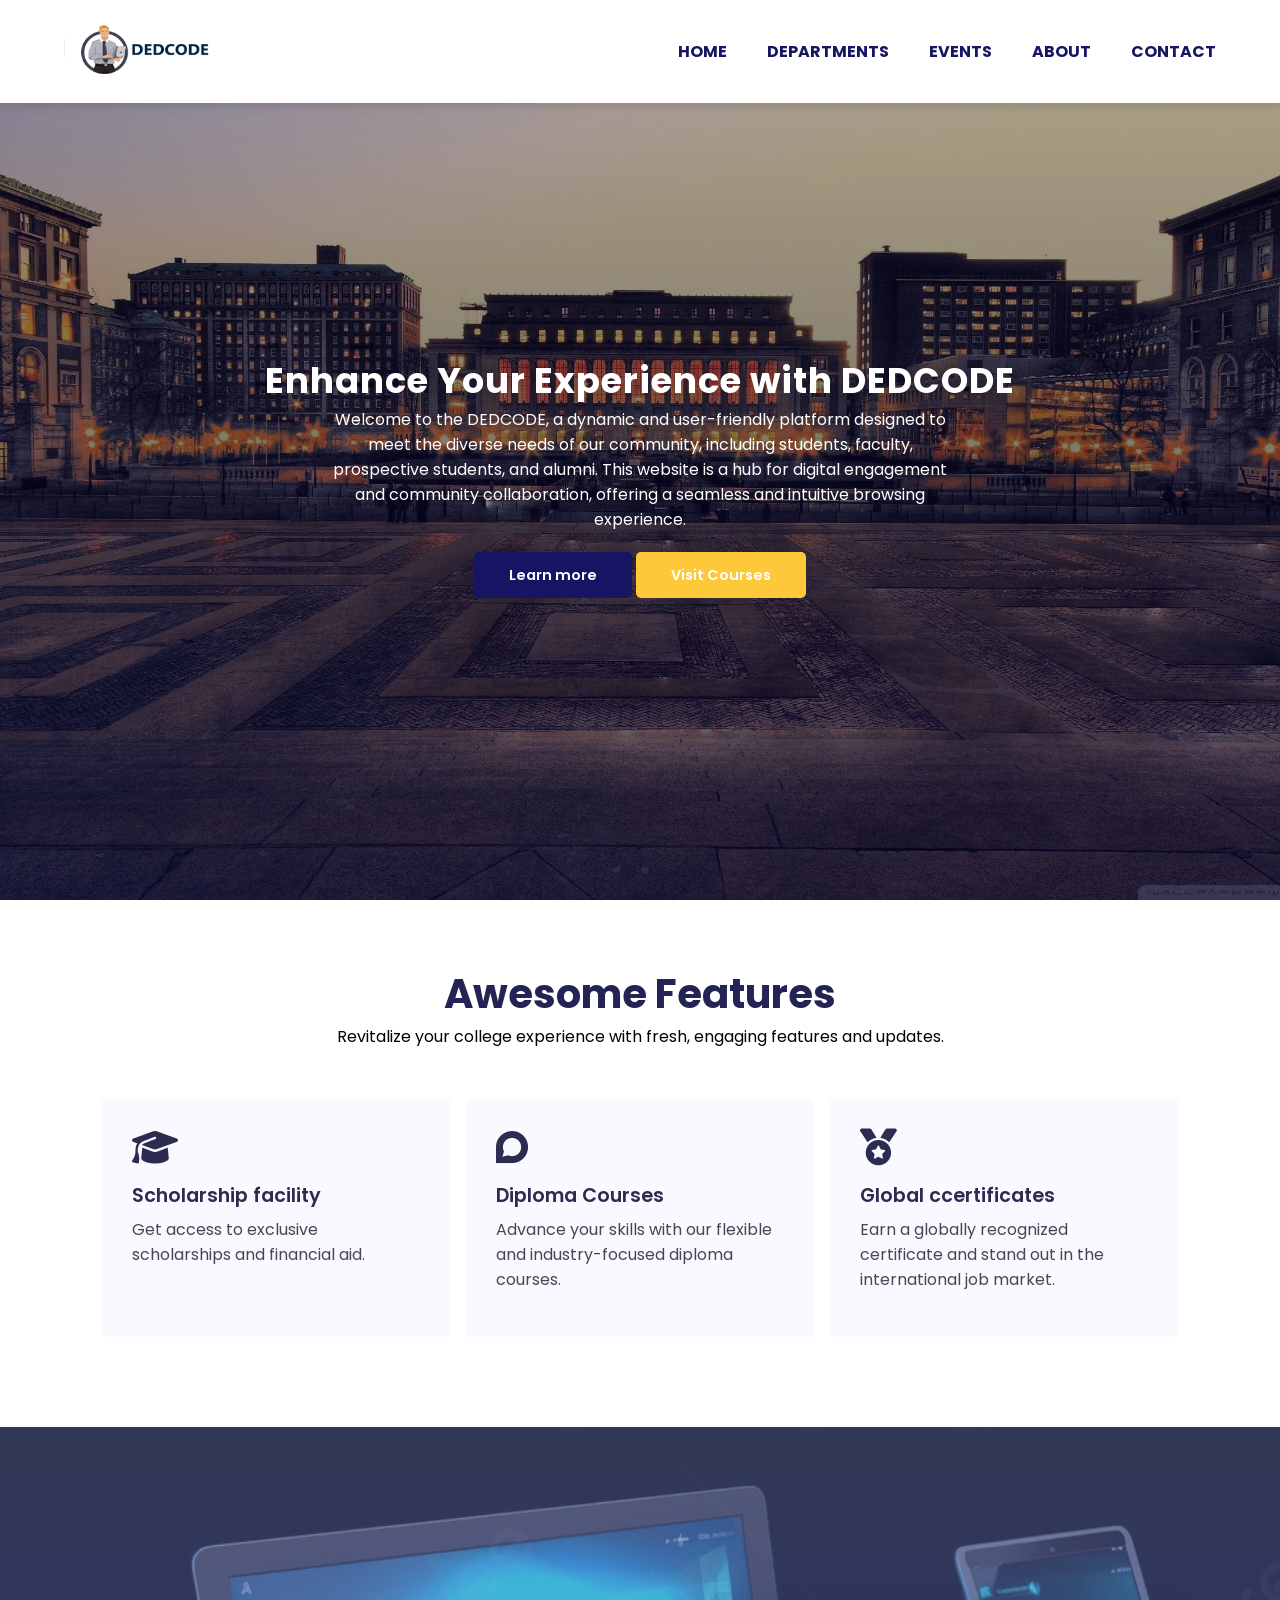
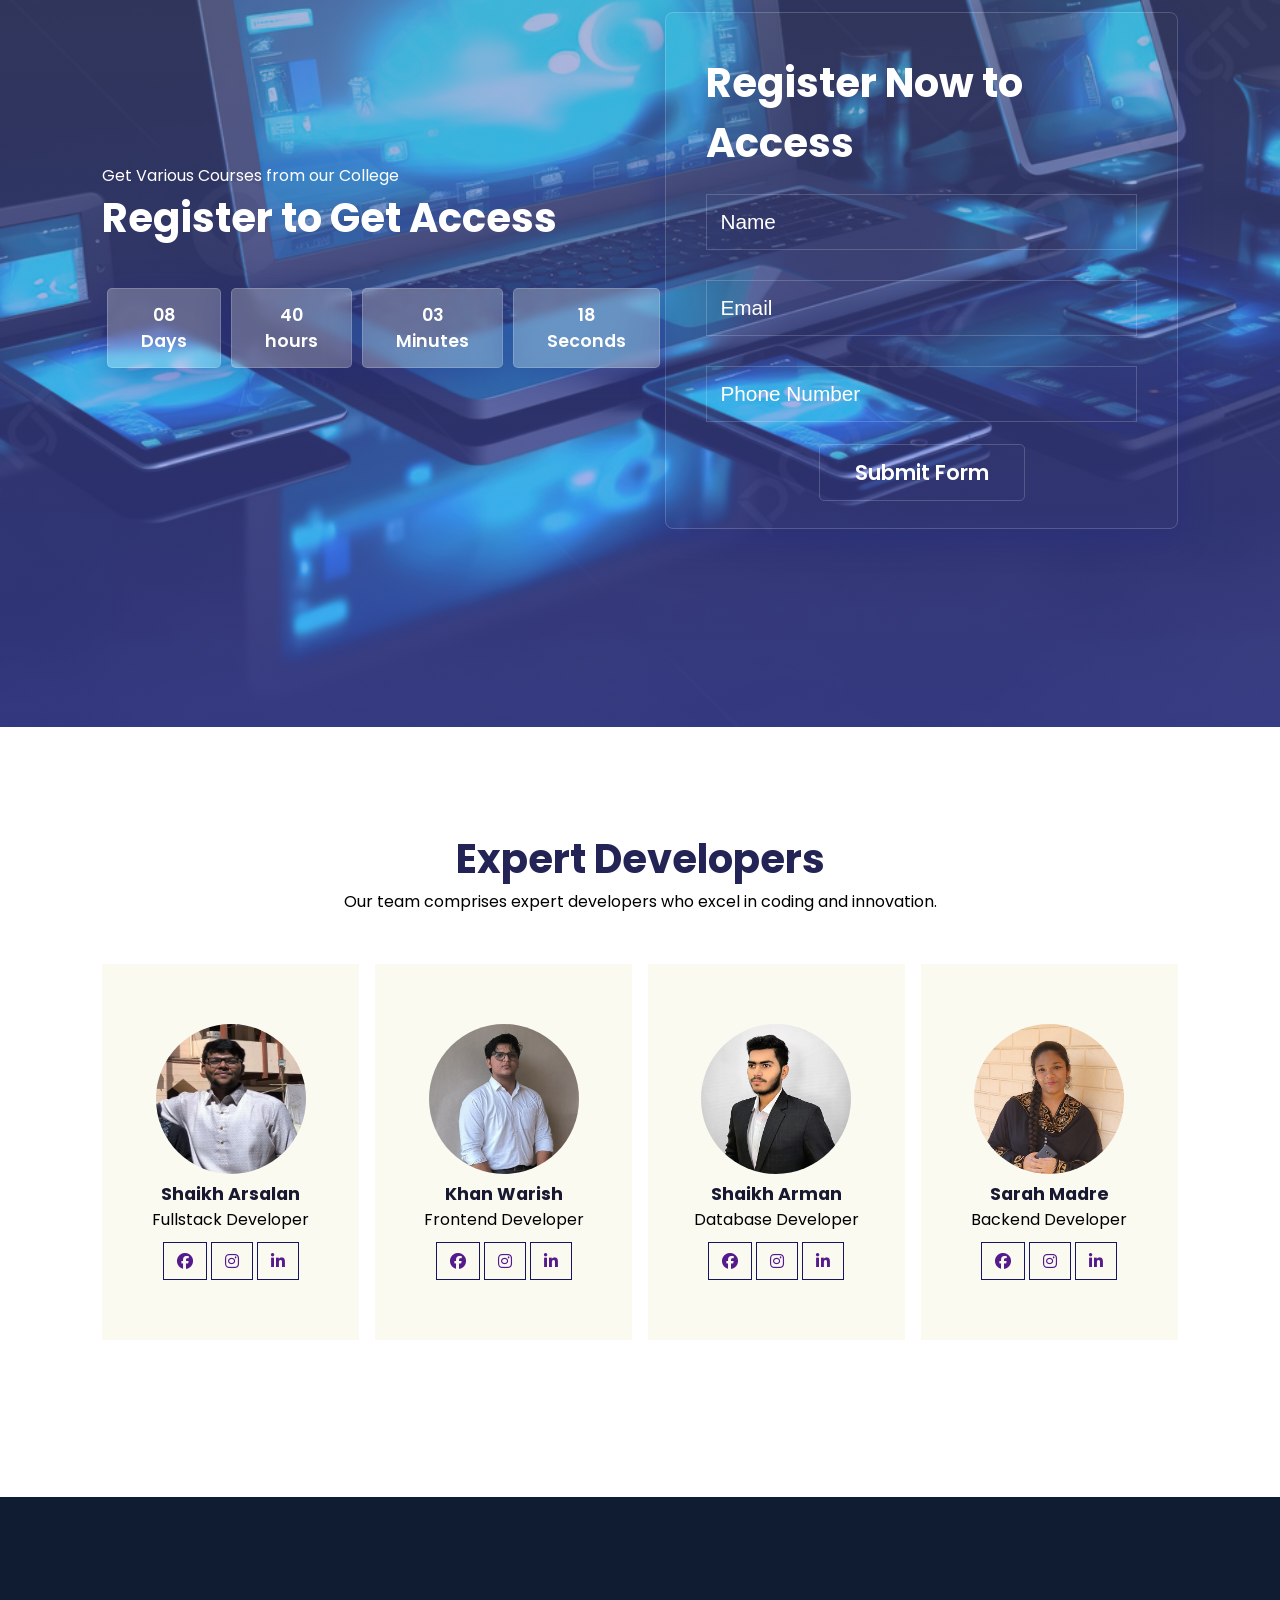
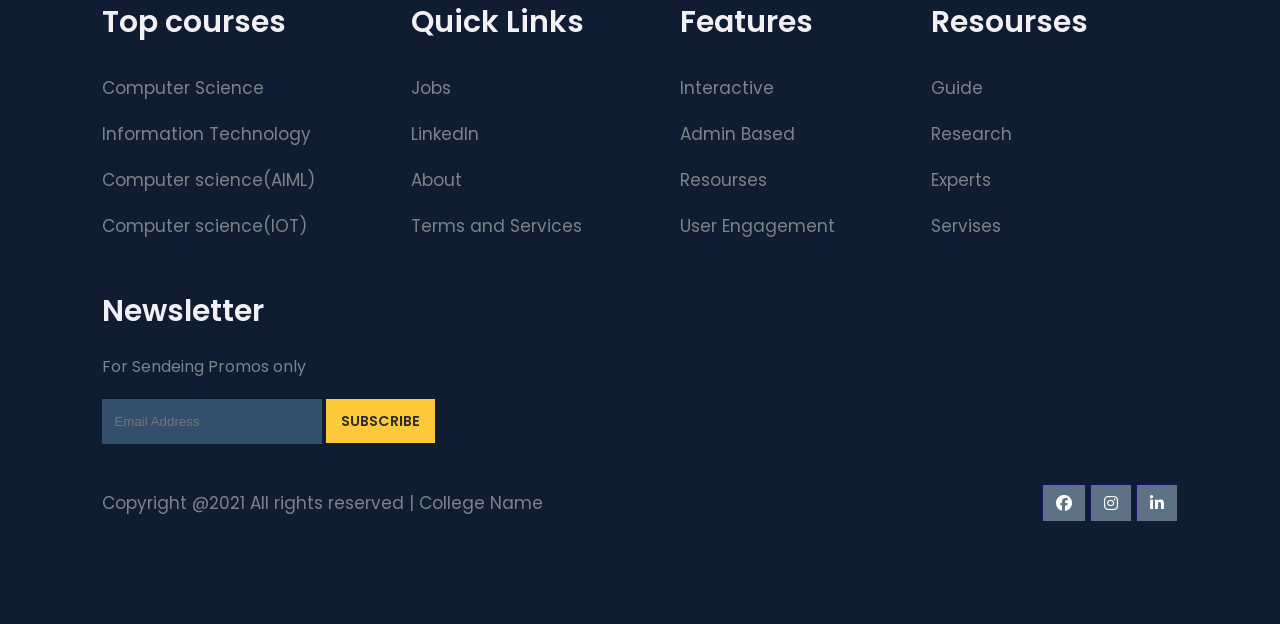
==== home.html @ 60961abe "Initial commit" ====
<!DOCTYPE html>
<html lang="en">
  <head>
    <link
      rel="stylesheet"
      href="https://cdnjs.cloudflare.com/ajax/libs/font-awesome/6.6.0/css/all.min.css"
    />

    <link rel="shortcut icon" type="DEDCODE" href="image/Logo.png" />
    <meta charset="UTF-8" />
    <meta name="viewport" content="width=device-width, initial-scale=1.0" />
    <title>DEDCODE.com</title>
    <link rel="stylesheet" href="home.css" />
  </head>
  <body>
    <nav>
      <a
        href="home.html
      
      "
        ><img src="image/logo-flat.png" alt=""
      /></a>
      <div class="navigation">
        <ul>
          <li><a href="#">HOME</a></li>
          <li><a href="#">DEPARTMENTS</a></li>
          <li><a href="#">EVENTS</a></li>
          <li><a href="#">ABOUT</a></li>
          <li><a href="#">CONTACT</a></li>
        </ul>
      </div>
    </nav>

    <section id="home" class="section">
      <h2>Enhance Your Experience with DEDCODE</h2>
      <p>
        Welcome to the DEDCODE, a dynamic and user-friendly platform designed to
        meet the diverse needs of our community, including students, faculty,
        prospective students, and alumni. This website is a hub for digital
        engagement and community collaboration, offering a seamless and
        intuitive browsing experience.
      </p>
      <div class="btn">
        <a href="#" class="blue">Learn more</a>
        <a href="#" class="yellow">Visit Courses</a>
      </div>
    </section>

    <section id="features">
      <h1>Awesome Features</h1>
      <p>
        Revitalize your college experience with fresh, engaging features and
        updates.
      </p>
      <div class="fea-base">
        <div class="fea-box">
          <i class="fa-solid fa-graduation-cap"></i>
          <h3>Scholarship facility</h3>
          <p>Get access to exclusive scholarships and financial aid.</p>
        </div>
        <div class="fea-box">
          <i class="fa-brands fa-discourse"></i>
          <h3>Diploma Courses</h3>
          <p>
            Advance your skills with our flexible and industry-focused diploma
            courses.
          </p>
        </div>
        <div class="fea-box">
          <i class="fa-solid fa-medal"></i>
          <h3>Global ccertificates</h3>
          <p>
            Earn a globally recognized certificate and stand out in the
            international job market.
          </p>
        </div>
      </div>
    </section>

    <section id="registration">
      <div class="remainder">
        <p>Get Various Courses from our College</p>
        <h1>Register to Get Access</h1>
        <div class="time">
          <div class="date">08 <br />Days</div>
          <div class="date">40 <br />hours</div>
          <div class="date">03 <br />Minutes</div>
          <div class="date">18 <br />Seconds</div>
        </div>
      </div>
      <div class="form">
        <h3>Register Now to Access</h3>
        <input type="text" name="" placeholder="Name" id="" />
        <input type="text" name="" placeholder="Email" id="" />
        <input type="text" name="" placeholder="Phone Number" id="" />
        <div class="btn">
          <a href="#" class="yellow">Submit Form</a>
        </div>
      </div>
    </section>

    <section id="experts">
      <h1>Expert Developers</h1>
      <p>
        Our team comprises expert developers who excel in coding and innovation.
      </p>
      <div class="expert-box">
        <div class="profile">
          <img src="image/Arsalan.jpg" alt="" />
          <h6>Shaikh Arsalan</h6>
          <p>Fullstack Developer</p>
          <div class="pro-links">
          <a href=""><i class="fab fa-facebook"></i></a>
          <a href=""><i class="fab fa-instagram"></i></a>
          <a href=""><i class="fab fa-linkedin-in"></i></a>
        </div>
        </div>
        <div class="profile">
          <img src="image/warish.jpg" alt="" />
          <h6>Khan Warish</h6>
          <p>Frontend Developer</p>
          <div class="pro-links">
          <a href=""><i class="fab fa-facebook"></i></a>
          <a href=""><i class="fab fa-instagram"></i></a>
          <a href=""><i class="fab fa-linkedin-in"></i></a>
        </div>
        </div>
        <div class="profile">
          <img src="image/arman.jpg" alt="" />
          <h6>Shaikh Arman</h6>
          <p>Database Developer</p>
          <div class="pro-links">
          <a href=""><i class="fab fa-facebook"></i></a>
          <a href=""><i class="fab fa-instagram"></i></a>
          <a href=""><i class="fab fa-linkedin-in"></i></a>
        </div>
        </div>
        <div class="profile">
          <img src="image/sarah.jpg" alt="" />
          <h6>Sarah Madre</h6>
          <p>Backend Developer</p>
          <div class="pro-links">
          <a href=""><i class="fab fa-facebook"></i></a>
          <a href=""><i class="fab fa-instagram"></i></a>
          <a href=""><i class="fab fa-linkedin-in"></i></a>
        </div>
      </div>
    </section>

    <footer>
      <div class="footer-col">
        <h3>Top courses</h3>
        <li>Computer Science</li>
        <li>Information Technology</li>
        <li>Computer science(AIML)</li>
        <li>Computer science(IOT)</li>
      </div>

      <div class="footer-col">
        <h3>Quick Links</h3>
        <li>Jobs</li>
        <li>LinkedIn</li>
        <li>About</li>
        <li>Terms and Services</li>
      </div>

      <div class="footer-col">
        <h3>Features</h3>
        <li>Interactive</li>
        <li>Admin Based</li>
        <li>Resourses</li>
        <li>User Engagement</li>
      </div>

      <div class="footer-col">
        <h3>Resourses</h3>
        <li>Guide</li>
        <li>Research</li>
        <li>Experts</li>
        <li>Servises</li>
      </div>
      
      <div class="footer-col">
        <h3>Newsletter</h3>
        <p>For Sendeing Promos only</p>
        <div class="subscribe">
          <input type="text" placeholder="Email Address">
          <a href="#" class="yellow">SUBSCRIBE</a>
        </div>
      </div>
      
      <div class="copyright">
        <p>Copyright @2021 All rights reserved | College Name</p>
        <div class="pro-links">
          <a href=""><i class="fab fa-facebook"></i></a>
          <a href=""><i class="fab fa-instagram"></i></a>
          <a href=""><i class="fab fa-linkedin-in"></i></a>
        </div>
    </footer>
  </body>
</html>
---- home.css ----
@import url("https://fonts.googleapis.com/css2?family=Poppins:ital,wght@0,100;0,200;0,300;0,400;0,500;0,600;0,700;0,800;0,900;1,100;1,200;1,300;1,400;1,500;1,600;1,700;1,800;1,900&display=swap");

* {
  margin: 0;
  padding: 0;
  box-sizing: border-box;
}

body {
  font-family: "poppins", sans-serif;
}

h1 {
  font-size: 2.5rem;
  font-weight: 700;
  color: rgb(35, 35, 85);
}

span {
  font-weight: 0.9rem;
  color: #757373;
}

h6 {
  font-size: 1.1rem;
  color: rgb(24, 24, 49);
}

nav {
  display: flex;
  flex-direction: row;
  justify-content: space-between;
  align-items: center;
  padding: 1vw 5vw;
  box-shadow: 2px 2px 10px rgba(0, 0, 0, 0.15);
  position: fixed;
  width: 100%;
  background-color: white;
  z-index: 999;
}

nav img {
  width: 160px;
  height: 70px;
  border-radius: 30px;
  cursor: pointer;
  margin-right: 2px;
}

nav .navigation ul {
  display: flex;
  justify-content: flex-end;
  align-items: center;
}

nav .navigation ul li {
  list-style: none;
  margin-left: 40px;
}

nav .navigation ul li a {
  text-decoration: none;
  color: rgb(21, 21, 100);
  font-size: 16px;
  font-weight: 500;
  font-weight: bold;
  transition: 0.3s ease;
  justify-content: center;
  align-items: center;
}

nav .navigation ul li a:hover {
  color: #fdc93b;
}

#home {
  padding-top: 40px;
  background-image: linear-gradient(rgba(9, 5, 54, 0.3), rgba(5, 4, 46, 0.7)),
    url("image/col.jpg");
  width: 100%;
  height: 100vh;
  background-size: cover;
  background-position: center;
  display: flex;
  flex-direction: column;
  justify-content: center;
  align-items: center;
  text-align: center;
}
#home h2 {
  color: white;
  font-size: 2.2rem;
  letter-spacing: 1px;
}

#home p {
  width: 50%;
  color: white;
  font-size: 1rem;
  line-height: 25px;
}

#home a {
  text-decoration: none;
  font-size: 0.9rem;
  padding: 13px 35px;
  background-color: #fff;
  font-weight: 600;
  border-radius: 5px;
}

#home .btn {
  margin-top: 30px;
}

#home a.blue {
  color: white;
  background-color: rgb(21, 21, 100);
  transition: 0.3s ease;
}

#home a.blue:hover {
  color: rgb(21, 21, 100);
  background-color: rgb(255, 255, 255);
}

#home a.yellow {
  color: white;
  background-color: #fdc93b;
  transition: 0.3s ease;
}

#home a.yellow:hover {
  color: rgb(21, 21, 100);
  background-color: rgb(255, 255, 255);
}

#features {
  padding: 5vw 8vw 0 8vw;
  text-align: center;
}

#features .fea-box {
  background-color: #f9f9ff;
  text-align: start;
  padding: 30px 30px 45px 30px;
}

#features .fea-box i {
  font-size: 2.3rem;
  color: rgb(44, 44, 80);
}

#features .fea-box h3 {
  font-size: 1.2rem;
  font-weight: 600;
  color: rgb(44, 44, 80);
  padding: 13px 0 7px 0;
}

#features .fea-box p {
  font-size: 1rem;
  font-weight: 400;
  color: rgb(70, 70, 87);
}

#features .fea-base {
  display: grid;
  grid-template-columns: repeat(auto-fit, minmax(320px, 1fr));
  grid-gap: 1rem;
  margin-top: 50px;
}

#registration {
  margin-top: 90px;
  padding: 5vw 8vw 6vw 8vw;
  background-image: linear-gradient(
      rgba(99, 112, 168, 0.5),
      rgba(81, 91, 233, 0.5)
    ),
    url("image/laptop.jpg");
  width: 100%;
  height: 100vh;
  background-size: cover;
  background-position: center;
  display: flex;
  justify-content: space-between;
  align-items: center;
}

#registration .remainder {
  color: #fff;
}

#registration .remainder h1 {
  color: #fff;
}

#registration .remainder .time {
  display: flex;
  margin-top: 40px;
}

#registration .remainder .time .date {
  text-align: center;
  padding: 13px 33px;
  background: rgba(255, 255, 255, 0.25);
  backdrop-filter: blur(4px);
  box-shadow: 0 8px 32px 0 rgba(31, 38, 135, 0.37);
  border-radius: 5px;
  margin: 0 5px 10px 5px;
  border: 1px solid rgba(255, 255, 255, 0.18);
  font-size: 1.1rem;
  font-weight: 600;
}

#registration .form {
  background: transparent;
  border: 1px solid rgba(255, 255, 255, 0.18);
  border-radius: 8px;
  display: flex;
  flex-direction: column;
  padding: 40px;
  box-shadow: 0 8px 32px 0 rgba(31, 38, 135, 0.37);
}

#registration .form h3 {
  font-size: 2.5rem;
  color: white;
  margin-bottom: 6px;
}

#registration .form input {
  margin: 15px 0;
  padding: 15px 10px;
  border: none;
  border: 1px solid rgba(255, 255, 255, 0.18);
  background: transparent;
  outline: none;
  color: white;
  font-size: 1.3rem;
}

#registration .form input::placeholder {
  padding: 3px;
  color: white;
}

#registration .form a.yellow {
  text-decoration: none;
  font-size: 1.3rem;
  padding: 13px 35px;
  border: 1px solid rgba(255, 255, 255, 0.18);
  background-color: #fff;
  font-weight: 600;
  border-radius: 5px;
  color: white;
  background: transparent;
  transition: 0.3s ease;
}

#registration .form a.yellow:hover {
  color: rgb(21, 21, 100);
  background-color: #fff;
}

#registration .form .btn {
  margin-top: 20px;
  text-align: center;
}

#experts img {
  height: 150px;
  width: 150px;
  border-radius: 75px;
}

#experts {
  padding: 8vw 8vw 6vw 8vw;
  text-align: center;
}

#experts .expert-box {
  display: grid;
  grid-template-columns: repeat(auto-fit, minmax(250px, 1fr));
  grid-gap: 1rem;
  margin-top: 50px;
}

#experts .expert-box .profile {
  background-color: #fafaf1;
  padding: 60px 15px;
}

.pro-links {
  margin-top: 10px;
}

.pro-links i {
  padding: 10px 13px;
  border: 1px solid rgb(21, 21, 100);
  cursor: pointer;
  transition: 0.3s ease;
}

.pro-links i:hover {
  background-color: rgb(21, 21, 100);
  border: 1px solid rgb(21, 21, 100);
  cursor: pointer;
  color: white;
}

footer {
  margin-top: 80px;
  padding: 8vw;
  background-color: #101c32;
  display: flex;
  justify-content: space-between;
  align-items: flex-start;
  flex-wrap: wrap;
}

footer .footer-col {
  padding-bottom: 40px;
  margin-right: 90px;
}

footer h3 {
  color: rgb(241, 240, 245);
  font-weight: 600;
  font-size: 30px;
  padding-bottom: 20px;
}

footer li {
  list-style: none;
  color: #7b838a;
  padding: 10px 0;
  font-size: 17px;
  cursor: pointer;
  transition: 0.3s ease;
}

footer li:hover {
  color: rgb(241, 240, 245);
}

footer p {
  color: #7b838a;
}

footer .subscribe {
  margin-top: 20px;
}

footer input {
  width: 220px;
  padding: 15px 12px;
  background: #334f6c;
  border: none;
  outline: none;
  color: #fff;
}

footer .subscribe a {
  text-decoration: none;
  font-size: 0.9rem;
  padding: 12px 15px;
  background-color: #fff;
  font-weight: 600;
}

footer .subscribe a.yellow {
  color: #2c2c2c;
  background-color: #fdc93b;
  transition: 0.3s ease;
}

footer .subscribe a.yellow:hover {
  color: rgb(21, 21, 100);
  background-color: rgb(255, 255, 255);
}

footer .copyright {
  display: flex;
  justify-content: space-between;
  align-items: center;
  width: 100%;
  flex-wrap: wrap;
}

footer .copyright p {
  font-size: 17px;
}

footer .copyright .pro-links {
  margin-top: 0px;
}

footer .copyright .pro-links i {
  background-color: #5f7185;
  color: white;
}

footer .copyright .pro-links i:hover {
  background-color: #fdc93b;
  color: #2c2c2c;
}
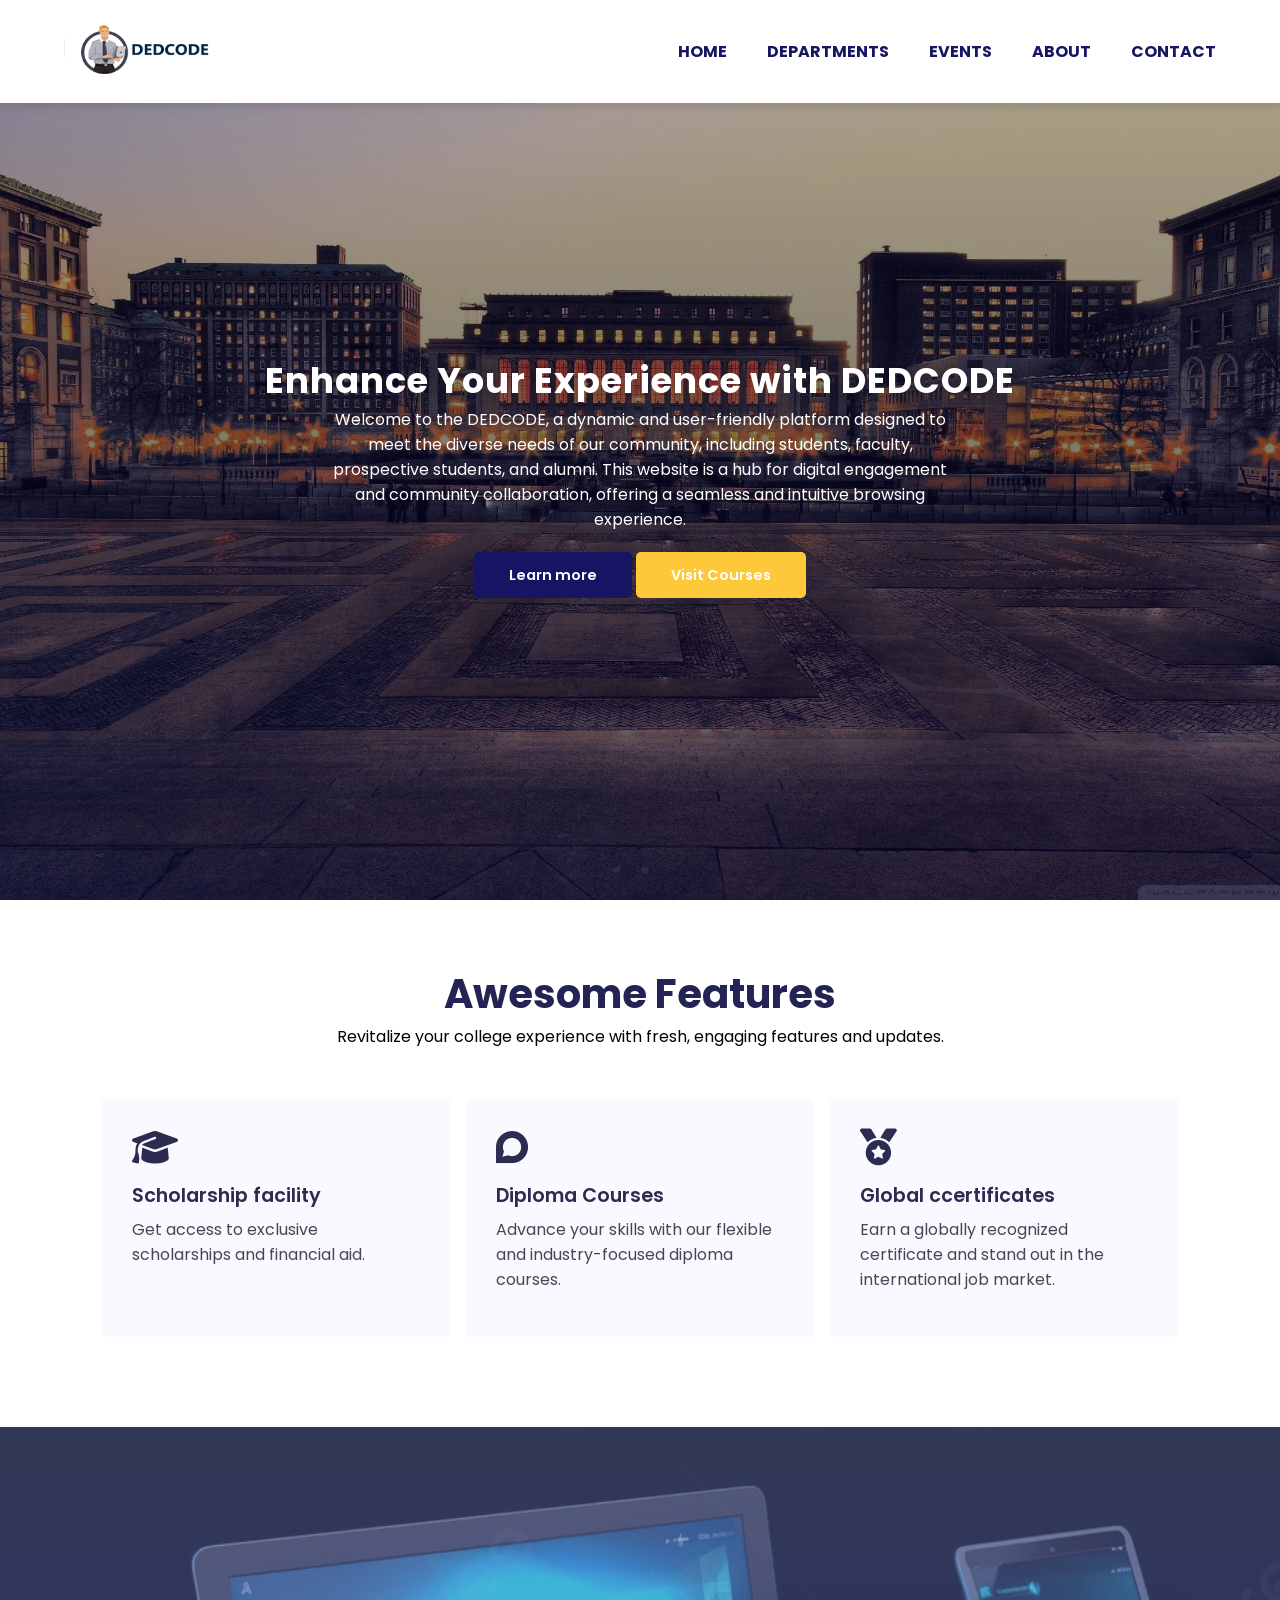
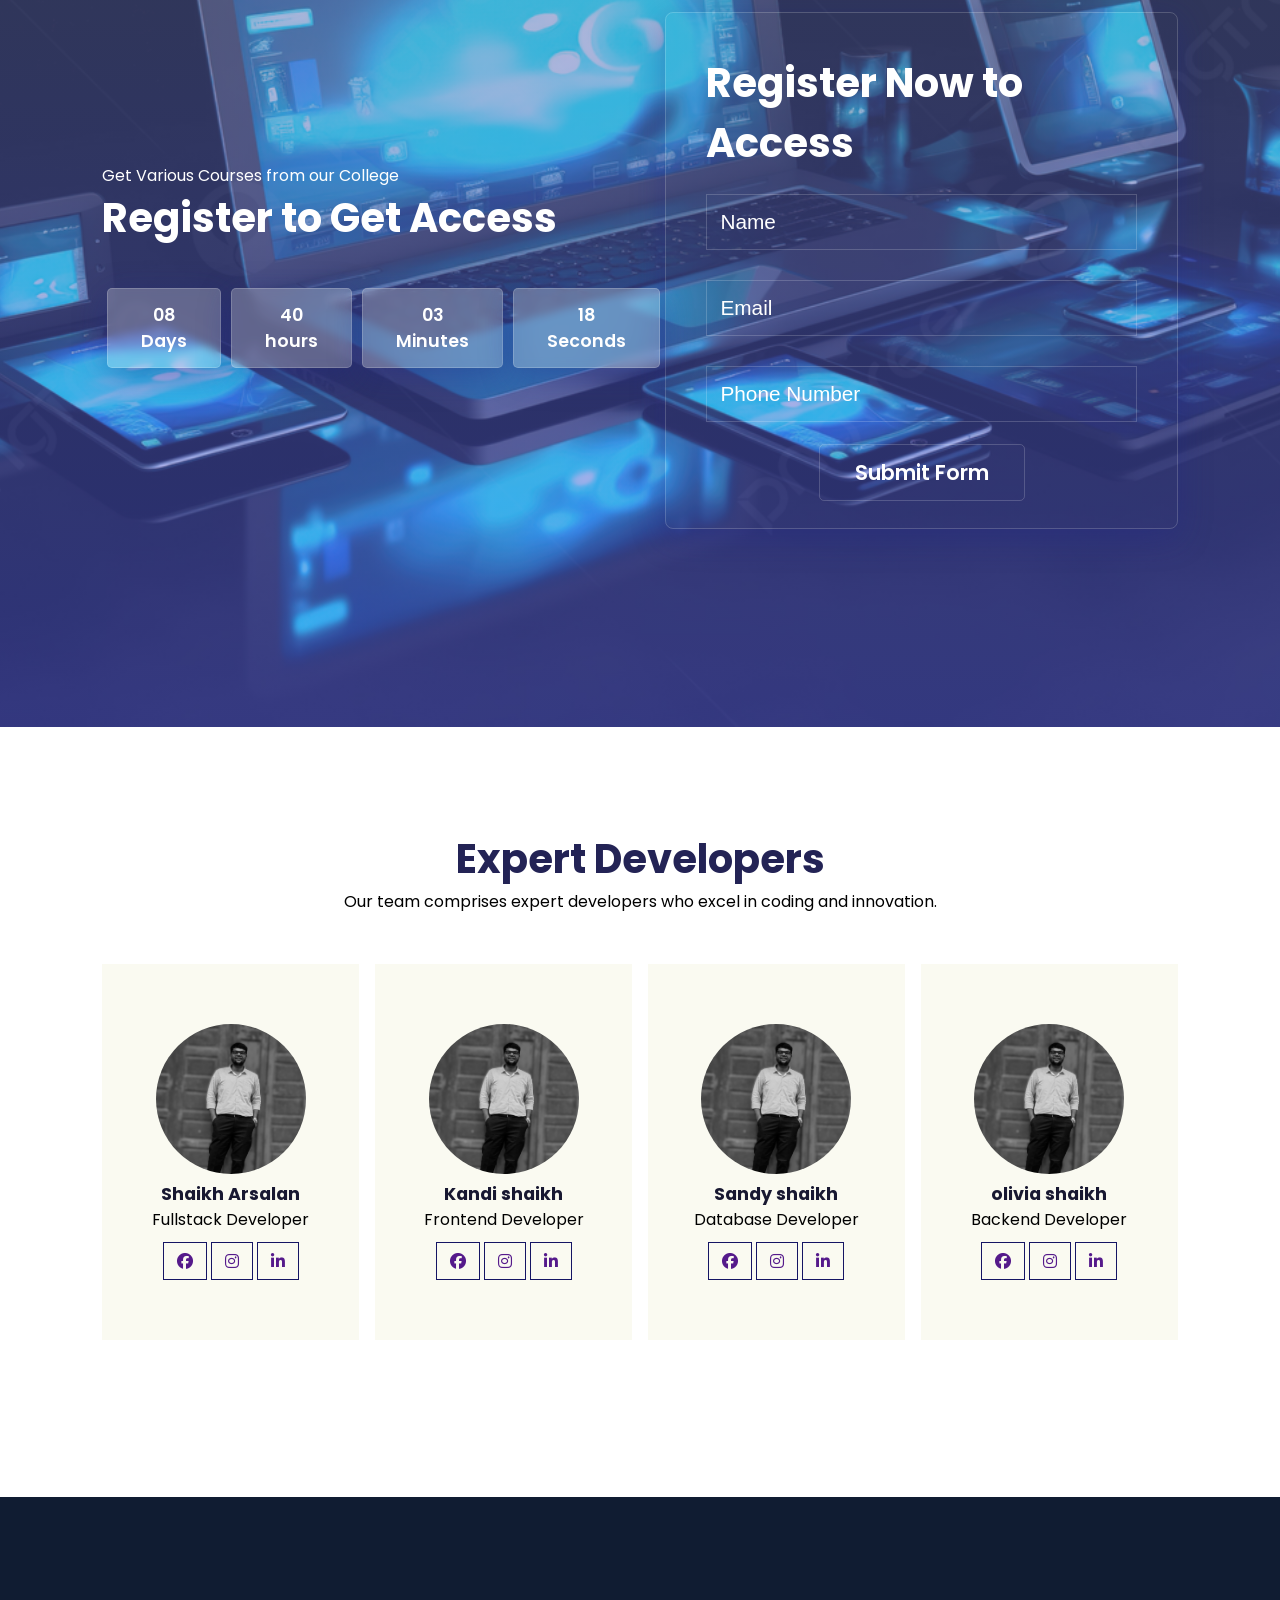
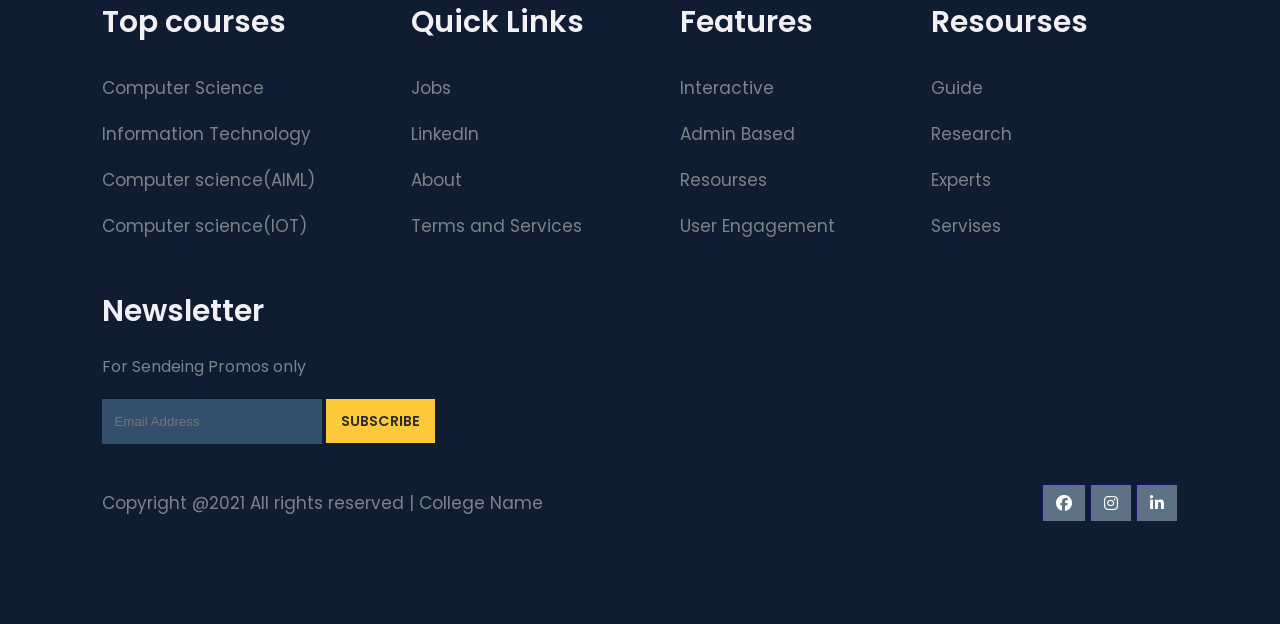
==== commit a9df318f: "Initial commit" ====
--- a/home.html
+++ b/home.html
@@ -106,7 +106,7 @@
       </p>
       <div class="expert-box">
         <div class="profile">
-          <img src="image/Arsalan.jpg" alt="" />
+          <img src="image/img.jpg" alt="" />
           <h6>Shaikh Arsalan</h6>
           <p>Fullstack Developer</p>
           <div class="pro-links">
@@ -116,8 +116,8 @@
         </div>
         </div>
         <div class="profile">
-          <img src="image/warish.jpg" alt="" />
-          <h6>Khan Warish</h6>
+          <img src="image/img.jpg" alt="" />
+          <h6>Kandi shaikh</h6>
           <p>Frontend Developer</p>
           <div class="pro-links">
           <a href=""><i class="fab fa-facebook"></i></a>
@@ -126,8 +126,8 @@
         </div>
         </div>
         <div class="profile">
-          <img src="image/arman.jpg" alt="" />
-          <h6>Shaikh Arman</h6>
+          <img src="image/img.jpg" alt="" />
+          <h6>Sandy shaikh</h6>
           <p>Database Developer</p>
           <div class="pro-links">
           <a href=""><i class="fab fa-facebook"></i></a>
@@ -136,8 +136,8 @@
         </div>
         </div>
         <div class="profile">
-          <img src="image/sarah.jpg" alt="" />
-          <h6>Sarah Madre</h6>
+          <img src="image/img.jpg" alt="" />
+          <h6>olivia shaikh</h6>
           <p>Backend Developer</p>
           <div class="pro-links">
           <a href=""><i class="fab fa-facebook"></i></a>
